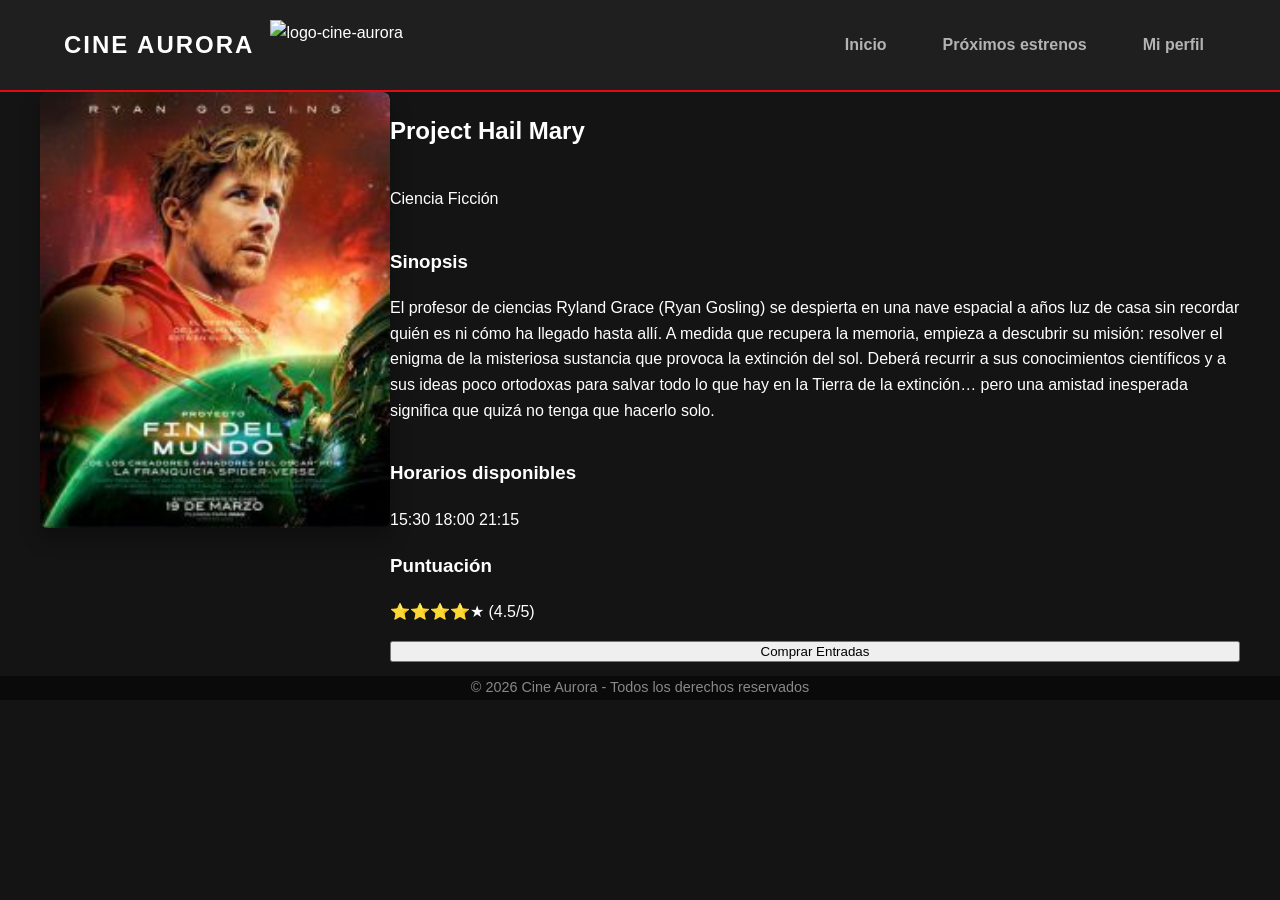
==== pages/detalle.html @ b8e2d495 "Agregue 2 peliculos, hice el detalle y modifique el fondo de la pagina (lo podemos cambiar si encuen" ====
<!doctype html>
<html lang="es">
  <head>
    <meta charset="UTF-8" />
    <meta name="viewport" content="width=device-width, initial-scale=1.0" />
    <title>Cine Aurora 📽️</title>
    <meta name="description" content="Cine Aurora - Detalle de la película." />
    <link rel="icon" href="../assets/favicon/logo-cine.png" />
    <link rel="stylesheet" href="../css/style.css" />
  </head>
  <body>
    <header>
      <div>
        <h1>Cine Aurora</h1>
        <img src="../assets/favicon/logo-cine.png" alt="logo-cine-aurora" />
      </div>
      <div>
        <nav>
          <a href="../index.html">Inicio</a>
          <a href="../pages/estrenos.html">Próximos estrenos</a>
          <a href="../pages/login.html">Mi perfil</a>
        </nav>
      </div>
    </header>

    <main class="detalle-container">
    <section class="detalle-poster">
        <img src="../assets/img/3275_img2_peli.jpg" alt="Project Hail Mary">
    </section>

    <section class="detalle-info">
        <h1>Project Hail Mary</h1>
        <p class="tag-genero">Ciencia Ficción</p>
        
        <div class="sinopsis">
            <h3>Sinopsis</h3>
            <p>El profesor de ciencias Ryland Grace (Ryan Gosling) se despierta en una nave espacial a años luz de casa sin recordar quién es ni cómo ha llegado hasta allí. A medida que recupera la memoria, empieza a descubrir su misión: resolver el enigma de la misteriosa sustancia que provoca la extinción del sol. Deberá recurrir a sus conocimientos científicos y a sus ideas poco ortodoxas para salvar todo lo que hay en la Tierra de la extinción… pero una amistad inesperada significa que quizá no tenga que hacerlo solo.</p>
        </div>

        <div class="horarios">
            <h3>Horarios disponibles</h3>
            <div class="badges-horarios">
                <span>15:30</span>
                <span>18:00</span>
                <span>21:15</span>
            </div>
        </div>

        <div class="puntuacion">
            <h3>Puntuación</h3>
            <p>⭐⭐⭐⭐★ (4.5/5)</p>
        </div>

        <button class="btn-comprar">Comprar Entradas</button>
    </section>
</main>

    <footer>
      <p>&copy; 2026 Cine Aurora - Todos los derechos reservados</p>
    </footer>
  </body>
</html>
---- css/style.css ----
@import url(./components/poster.css); /* solo tiene modificado las dimensiones de las img */
@import url("./components/nav.css");
@import url("./components/footer.css");
@import url("./components/button.css");


/* Paletas de colores que pueden usar: */

/* Paleta 1: */
/*:root {
  --color-fondo: #0f172a;
  --color-superficie: #1e293b;
  --color-primario: #e11d48;
  --color-secundario: #f59e0b;
  --color-texto: #f8fafc;
  --color-texto-suave: #94a3b8;
}*/

/* Paleta 2: */
/*:root {
  --color-fondo: #fff8e7;
  --color-superficie: #ffe8a3;
  --color-primario: #e63946;
  --color-secundario: #ffb703;
  --color-texto: #1d3557;
  --color-texto-suave: #457b9d;
}*/

/* Paleta 3: */
:root {
  --color-fondo: #141414;
  --color-superficie: #1f1f1f;
  --color-primario: #e50914;
  --color-secundario: #00b4d8;
  --color-texto: #ffffff;
  --color-texto-suave: #b3b3b3;
}

body {
    background-color: var(--color-fondo); /* El #141414 que elegiste */
    color: var(--color-texto);           /* Blanco para que se lea bien */
    margin: 0;
    font-family: 'Arial', sans-serif;    /* O la que prefieras */
    line-height: 1.6;
}

/* Títulos con el rojo primario */
h1, h2, h3 {
    color: var(--color-texto);
}

/* agregados*/

/* Contenedor principal en Desktop */
.detalle-container {
    display: flex;         /* OBLIGATORIO: Flexbox */
    gap: var(--space-xl);  /* Espacio entre póster e info */
    padding: var(--space-xl);
    max-width: 1200px;
    margin: 0 auto;
    align-items: flex-start;
}

.detalle-poster img {
    width: 350px;
    border-radius: 8px;
    box-shadow: 0 10px 20px rgba(0,0,0,0.3);
}

.detalle-info {
    display: flex;
    flex-direction: column; /* Apila los textos uno abajo del otro */
    gap: var(--space-m);
    flex: 1;                /* Toma el resto del espacio disponible */
}

/* --- MEDIA QUERY (Para que en celular se vea uno abajo del otro) --- */
@media (max-width: 768px) {
    .detalle-container {
        flex-direction: column; /* El póster arriba, la info abajo */
        align-items: center;
        text-align: center;
    }

    .detalle-poster img {
        width: 100%; /* El póster se agranda en el celu */
        max-width: 300px;
    }
    
    .badges-horarios {
        justify-content: center;
    }
}
main {
    padding: 20px 5%; /* El 5% lo alinea perfectamente con el logo del header */
    max-width: 1400px; /* Evita que en pantallas gigantes se desparrame todo */
    margin: 0 auto;    /* Centra todo el bloque */
}

h2 {
    margin-bottom: 32px; /* Le damos aire respecto a las cards */
    font-size: 2rem;
}
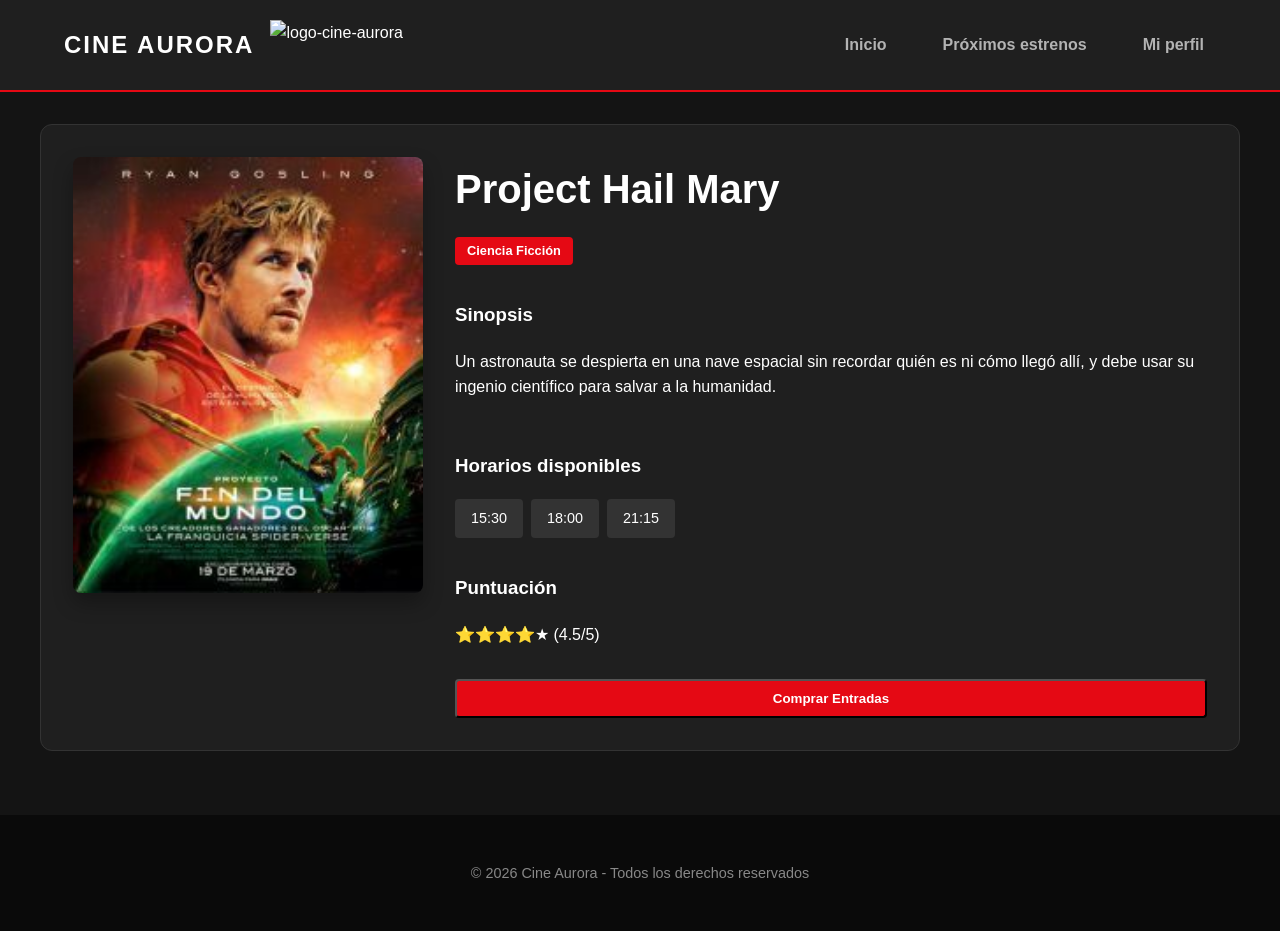
==== commit 7bcb7899: "modifico detalle" ====
--- a/pages/detalle.html
+++ b/pages/detalle.html
@@ -3,8 +3,7 @@
   <head>
     <meta charset="UTF-8" />
     <meta name="viewport" content="width=device-width, initial-scale=1.0" />
-    <title>Cine Aurora 📽️</title>
-    <meta name="description" content="Cine Aurora - Detalle de la película." />
+    <title>Cine Aurora 📽️ - Detalle</title>
     <link rel="icon" href="../assets/favicon/logo-cine.png" />
     <link rel="stylesheet" href="../css/style.css" />
   </head>
@@ -14,46 +13,50 @@
         <h1>Cine Aurora</h1>
         <img src="../assets/favicon/logo-cine.png" alt="logo-cine-aurora" />
       </div>
-      <div>
-        <nav>
-          <a href="../index.html">Inicio</a>
-          <a href="../pages/estrenos.html">Próximos estrenos</a>
-          <a href="../pages/login.html">Mi perfil</a>
-        </nav>
-      </div>
+      <nav>
+        <a href="../index.html">Inicio</a>
+        <a href="./estrenos.html">Próximos estrenos</a>
+        <a href="./login.html">Mi perfil</a>
+      </nav>
     </header>
 
-    <main class="detalle-container">
-    <section class="detalle-poster">
-        <img src="../assets/img/3275_img2_peli.jpg" alt="Project Hail Mary">
-    </section>
+    <main class="detalle-main">
+      <div class="detalle-container">
+        <section class="detalle-poster">
+          <img src="../assets/img/3275_img2_peli.jpg" alt="Project Hail Mary" />
+        </section>
 
-    <section class="detalle-info">
-        <h1>Project Hail Mary</h1>
-        <p class="tag-genero">Ciencia Ficción</p>
-        
-        <div class="sinopsis">
+        <section class="detalle-info">
+          <h1>Project Hail Mary</h1>
+          <span class="tag-genero">Ciencia Ficción</span>
+
+          <div class="sinopsis">
             <h3>Sinopsis</h3>
-            <p>El profesor de ciencias Ryland Grace (Ryan Gosling) se despierta en una nave espacial a años luz de casa sin recordar quién es ni cómo ha llegado hasta allí. A medida que recupera la memoria, empieza a descubrir su misión: resolver el enigma de la misteriosa sustancia que provoca la extinción del sol. Deberá recurrir a sus conocimientos científicos y a sus ideas poco ortodoxas para salvar todo lo que hay en la Tierra de la extinción… pero una amistad inesperada significa que quizá no tenga que hacerlo solo.</p>
-        </div>
+            <p>
+              Un astronauta se despierta en una nave espacial sin recordar quién
+              es ni cómo llegó allí, y debe usar su ingenio científico para
+              salvar a la humanidad.
+            </p>
+          </div>
 
-        <div class="horarios">
+          <div class="horarios">
             <h3>Horarios disponibles</h3>
             <div class="badges-horarios">
-                <span>15:30</span>
-                <span>18:00</span>
-                <span>21:15</span>
+              <span>15:30</span>
+              <span>18:00</span>
+              <span>21:15</span>
             </div>
-        </div>
+          </div>
 
-        <div class="puntuacion">
+          <div class="puntuacion">
             <h3>Puntuación</h3>
             <p>⭐⭐⭐⭐★ (4.5/5)</p>
-        </div>
+          </div>
 
-        <button class="btn-comprar">Comprar Entradas</button>
-    </section>
-</main>
+          <button class="btn btn-primario">Comprar Entradas</button>
+        </section>
+      </div>
+    </main>
 
     <footer>
       <p>&copy; 2026 Cine Aurora - Todos los derechos reservados</p>
--- a/css/style.css
+++ b/css/style.css
@@ -1,8 +1,12 @@
-@import url(./components/poster.css); /* solo tiene modificado las dimensiones de las img */
-@import url("./components/nav.css");
+@import url("./components/nav.css"); 
 @import url("./components/footer.css");
 @import url("./components/button.css");
-
+@import url("./components/card-horizontal.css"); 
+@import url("./components/grids.css");
+@import url("./components/form.css");
+@import url("./components/detalle.css");
+@import url("./components/estrenos.css");
+@import url("./components/perfil.css");
 
 /* Paletas de colores que pueden usar: */
 
@@ -34,70 +38,74 @@
   --color-secundario: #00b4d8;
   --color-texto: #ffffff;
   --color-texto-suave: #b3b3b3;
+  --space-s: 8px;
+  --space-m: 16px;
+  --space-l: 24px;
+  --space-xl: 32px;
 }
 
 body {
-    background-color: var(--color-fondo); /* El #141414 que elegiste */
-    color: var(--color-texto);           /* Blanco para que se lea bien */
-    margin: 0;
-    font-family: 'Arial', sans-serif;    /* O la que prefieras */
-    line-height: 1.6;
+  background-color: var(--color-fondo); 
+  color: var(--color-texto); 
+  margin: 0;
+  font-family: "Arial", sans-serif; 
+  line-height: 1.6;
 }
 
 /* Títulos con el rojo primario */
-h1, h2, h3 {
-    color: var(--color-texto);
+h1,
+h2,
+h3 {
+  color: var(--color-texto);
 }
-
-/* agregados*/
 
 /* Contenedor principal en Desktop */
 .detalle-container {
-    display: flex;         /* OBLIGATORIO: Flexbox */
-    gap: var(--space-xl);  /* Espacio entre póster e info */
-    padding: var(--space-xl);
-    max-width: 1200px;
-    margin: 0 auto;
-    align-items: flex-start;
+  display: flex; 
+  gap: var(--space-xl); 
+  padding: var(--space-xl);
+  max-width: 1200px;
+  margin: 0 auto;
+  align-items: flex-start;
 }
 
 .detalle-poster img {
-    width: 350px;
-    border-radius: 8px;
-    box-shadow: 0 10px 20px rgba(0,0,0,0.3);
+  width: 350px;
+  border-radius: 8px;
+  box-shadow: 0 10px 20px rgba(0, 0, 0, 0.3);
 }
 
 .detalle-info {
-    display: flex;
-    flex-direction: column; /* Apila los textos uno abajo del otro */
-    gap: var(--space-m);
-    flex: 1;                /* Toma el resto del espacio disponible */
+  display: flex;
+  flex-direction: column; 
+  gap: var(--space-m);
+  flex: 1; 
 }
 
 /* --- MEDIA QUERY (Para que en celular se vea uno abajo del otro) --- */
 @media (max-width: 768px) {
-    .detalle-container {
-        flex-direction: column; /* El póster arriba, la info abajo */
-        align-items: center;
-        text-align: center;
-    }
+  .detalle-container {
+    flex-direction: column; 
+    align-items: center;
+    text-align: center;
+  }
 
-    .detalle-poster img {
-        width: 100%; /* El póster se agranda en el celu */
-        max-width: 300px;
-    }
-    
-    .badges-horarios {
-        justify-content: center;
-    }
+  .detalle-poster img {
+    width: 100%; 
+    max-width: 300px;
+  }
+
+  .badges-horarios {
+    justify-content: center;
+  }
 }
 main {
-    padding: 20px 5%; /* El 5% lo alinea perfectamente con el logo del header */
-    max-width: 1400px; /* Evita que en pantallas gigantes se desparrame todo */
-    margin: 0 auto;    /* Centra todo el bloque */
+  max-width: 1200px;
+  margin: 0 auto;
+  padding: 0 20px;
 }
 
 h2 {
-    margin-bottom: 32px; /* Le damos aire respecto a las cards */
-    font-size: 2rem;
-}+  margin-bottom: 32px; 
+  font-size: 2rem;
+}
